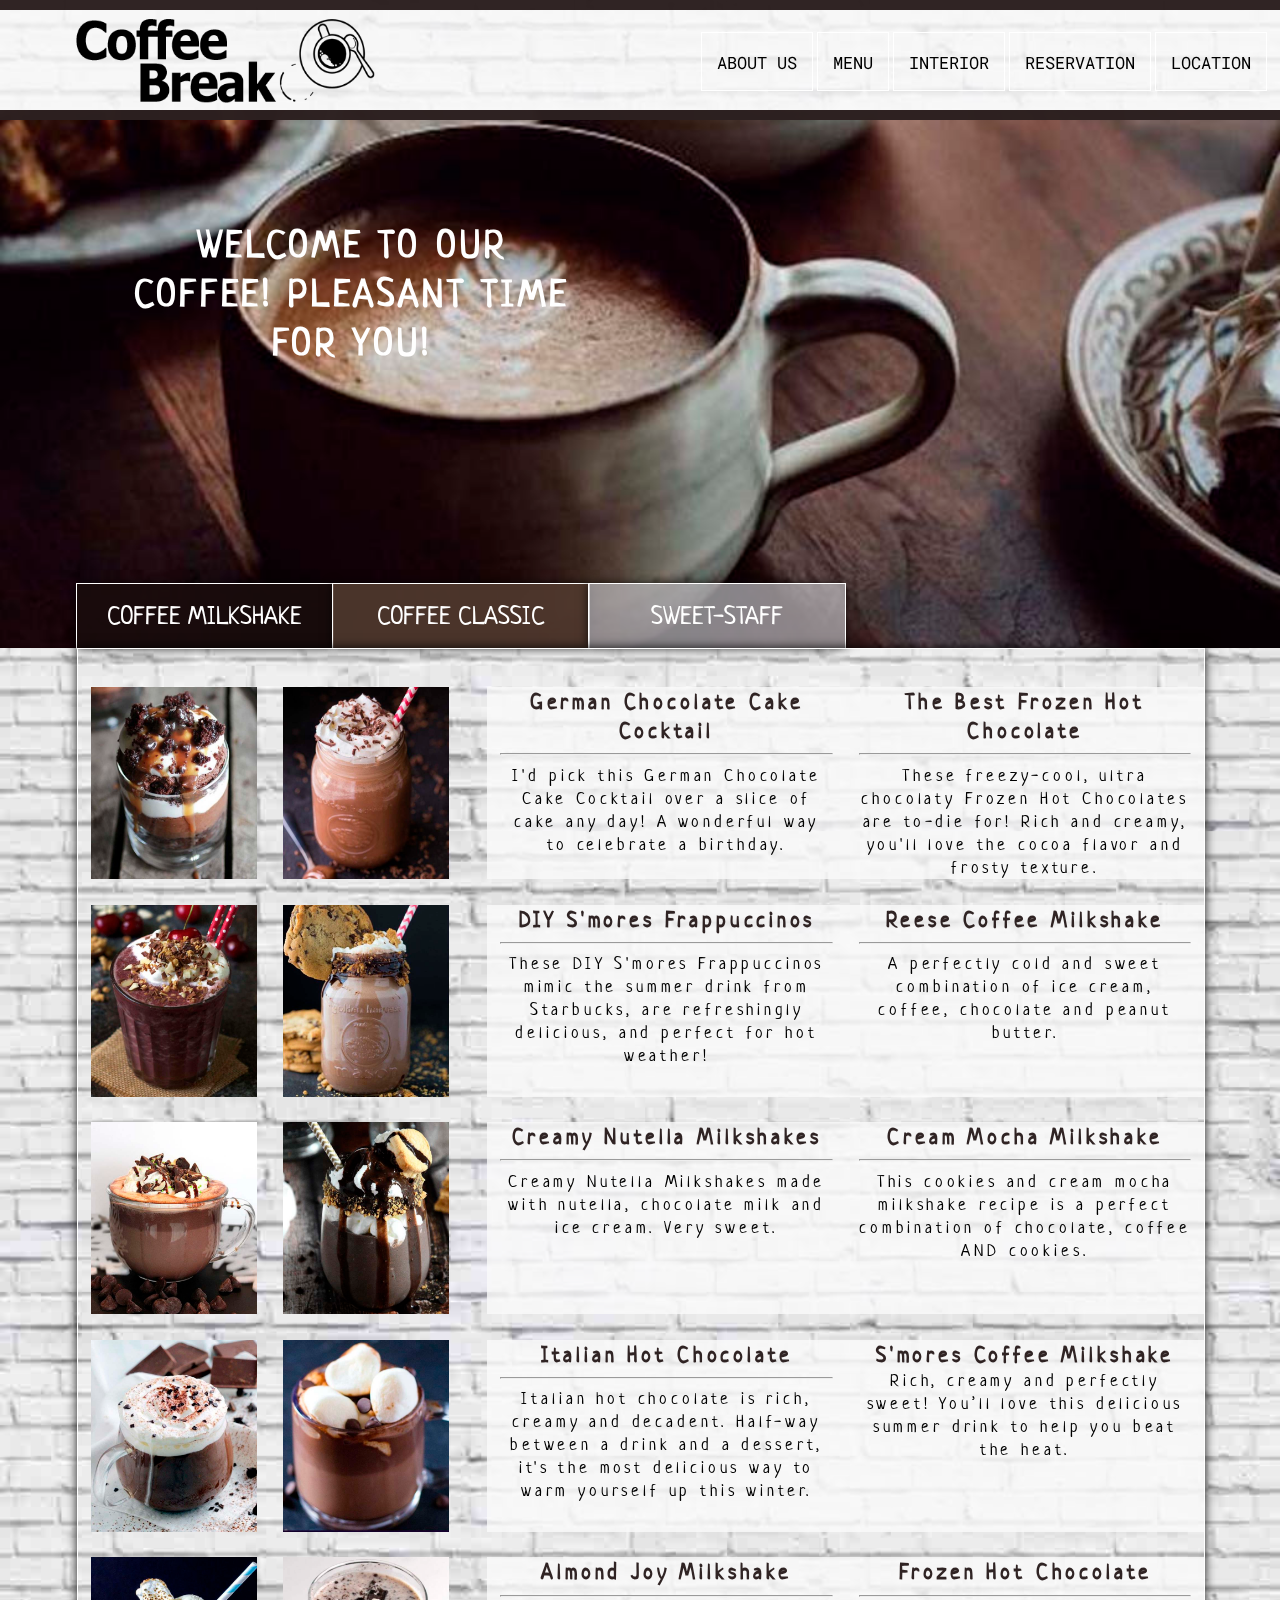
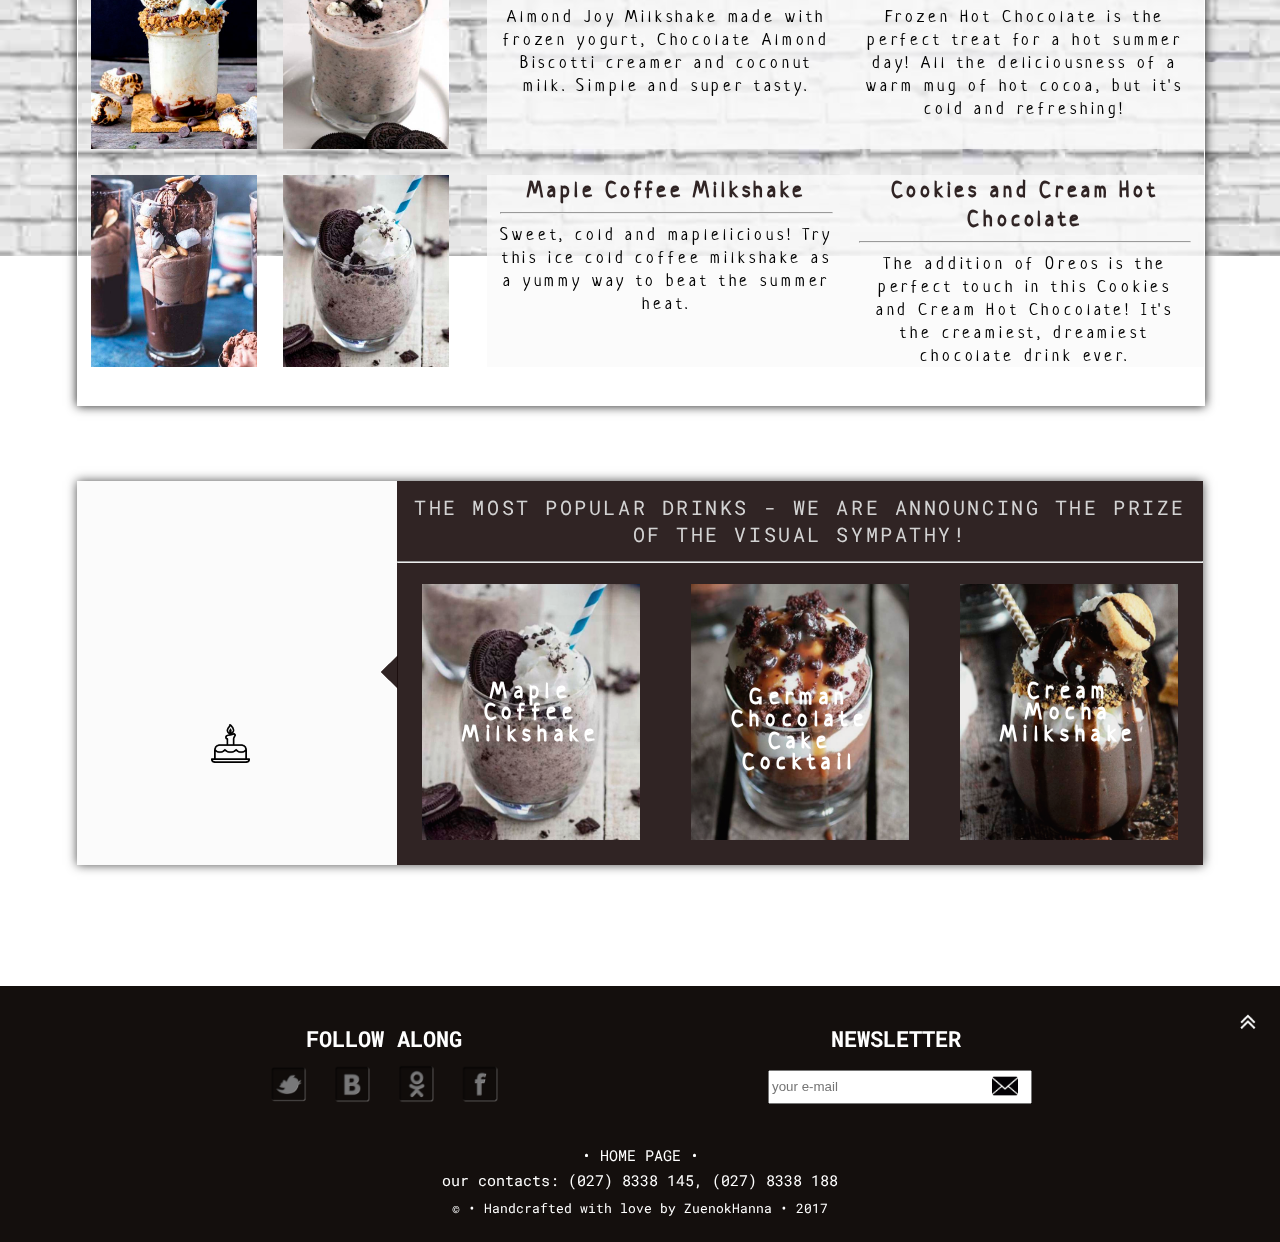
==== index2.html @ 50c393c1 "Coffee break" ====
<!DOCTYPE html>
<html lang="en">

<head>
  <title>Coffe break</title>
  <meta charset=utf-8>
  <meta name="viewport" content="width=device-width, height=device-height, target-densitydpi=device-dpi, initial-scale=1">
  <link rel="stylesheet" href="CSS/index2.css">
  <link href="https://fonts.googleapis.com/css?family=Neucha|Roboto+Mono" rel="stylesheet">
  <link rel="stylesheet" href="js/fm.revealator.jquery.css">
  <script src="js/jquery-1.11.3.min.js"></script>
  <script src="js/fm.revealator.jquery.js"></script>


</head>

<body id="important">
  <header id="header">
    <a href="index.html#important"><img src="image/logo1.png" alt="logo.image"></img></a>
    <div class="button">
      <ul>
        <li><a href="index3.html">ABOUT US</a></li>
        <li><a href="index2.html">MENU</a></li>
        <li><a href="index3.html#interior">INTERIOR</a></li>
        <li><a href="index4.html">RESERVATION</a></li>
        <li><a href="index5.html">LOCATION</a></li>
      </ul>
    </div>
    <div>
      <input type="checkbox" id="hmt" class="hidden-menu-ticker">
      <label class="btn-menu" for="hmt">
  <span class="first"></span>
  <span class="second"></span>
  <span class="third"></span>
</label>
      <ul class="hidden-menu">
        <li><a href="index3.html">ABOUT US</a></li>
        <li><a href="index2.html">MENU</a></li>
        <li><a href="index3.html#interior">INTERIOR</a></li>
        <li><a href="index4.html">RESERVATION</a></li>
        <li><a href="index5.html">LOCATION</a></li>
      </ul>
    </div>
  </header>
  <section>
    <span class="revealator-slidedown revealator-once revealator-delay1 ">WELCOME TO OUR COFFEE! PLEASANT TIME FOR YOU!</span>
    <img src="image/slide6.jpg" alt="coffe.image"></img>
  </section>
  <main>
    <div class="fon"></div>
    <ul>
      <li><a href="#one">COFFEE MILKSHAKE</a></li>
      <li><a href="#two">COFFEE CLASSIC</a></li>
      <li><a href="#three">SWEET-STAFF</a></li>
    </ul>
    <div class="menu2" id="two">
      <div>
        <img src="image/classic5.jpg" alt="coffe.image"></img>
        <div>
          <span>Americano</span>
          <hr>
          <p>The Americano celebrates the rich flavor of espresso. It's a simple drink, yet must still be made with care. Our baristas immediately pour two espresso shots, the second they are pulled, into your cup and then quickly pour hot water over the
            top to produce a light layer of crema.</p>
        </div>
      </div>
      <div>
        <img src="image/classic7.jpg" alt="coffe.image"></img>
        <div>
          <span>Espresso</span>
          <hr>
          <div>
            <p>Espresso (ess-PRESS-oh) is a full-flavored, concentrated form of coffee that is served in “shots.” It is made by forcing pressurized, hot water through very finely ground coffee beans. This process is called “pulling a shot.”</p>
          </div>
        </div>
      </div>
      <div>

        <img src="image/classic6.jpg" alt="coffe.image"></img>
        <div>
          <span>Espresso Macchiato</span>
          <hr>
          <p>This classic European-style beverage is made with a perfectly pulled shot of our signature espresso marked ever-so-lovingly by a dollop of steamed milk. Anything more than a hint of milk and we would risk obscuring the rich, caramel flavor that
            gives the espresso its wonderful intensity.</p>
        </div>
      </div>
      <div>
        <img src="image/classic4.jpg" alt="coffe.image"></img>
        <div>
          <span>Flat White</span>
          <hr>
          <p>A product of simplicity, crafted into artistry, our baristas know that balance is key to the perfect Flat White. An extra ristretto shot ensures that it’s bolder than a latte, yet steamed milk keeps it smoother than a cappuccino.</p>
        </div>
      </div>
      <div>
        <img src="image/classic1.jpg" alt="coffe.image"></img>
        <div>
          <span>Latte Macchiato</span>
          <hr>
          <p>Our Latte Macchiato begins with steaming creamy whole milk to create a delicate, meringue-like foam. Then our barista marks the top with shots of rich, roasty espresso to ensure a robust first sip. The result is a smooth and satisfying drink
            with an intensely bold finish.</p>
        </div>
      </div>
      <div>
        <img src="image/classic3.jpg" alt="coffe.image"></img>
        <div>
          <span>Doppio</span>
          <hr>
          <p>The foundation of all our lattes, mochas, macchiatos and more, and the heart of our beverages, is our perfectly pulled espresso. A Doppio is simply two bold shots combined.</p>
        </div>
      </div>
    </div>
    <div class="menu3" id="three">
      <ul>
        <li><img src="image/cake2.jpg" alt="cake.image"></img>
          <img src="image/cake22.jpg" alt="cake.image"></img>
          <span>Fudgy S'mores Brownies</span></li>
        <li><img src="image/cake3.jpg" alt="cake.image"></img>
          <img src="image/cake33.jpg" alt="cake.image"></img>
          <span>Frosty Chocolate Cheesecake</span></li>
        <li><img src="image/cake4.jpg" alt="cake.image"></img>
          <img src="image/cake44.jpg" alt="cake.image"></img>
          <span>Raspberry Chocolate Cupcakes</span></li>
        <li><img src="image/cake5.jpg" alt="cake.image"></img>
          <img src="image/cake55.jpg" alt="cake.image"></img>
          <span>Mint Chocolate Cupcakes</span></li>
        <li><img src="image/cake6.jpg" alt="cake.image"></img>
          <img src="image/cake66.jpg" alt="cake.image"></img>
          <span>Triple Chocolate Cupcakes</span></li>
        <li><img src="image/cake7.jpg" alt="cake.image"></img>
          <img src="image/cake77.jpg" alt="cake.image"></img>
          <span>Chocolate Coconut Brownies</span></li>
        <li><img src="image/cake8.jpg" alt="cake.image"></img>
          <img src="image/cake88.jpg" alt="cake.image"></img>
          <span>Cheesecake Brownies</span></li>
        <li><img src="image/cake9.jpg" alt="cake.image"></img>
          <img src="image/cake99.jpg" alt="cake.image"></img>
          <span>Mini Oreo Cheesecakes</span></li>
        <li><img src="image/cake1.jpg" alt="cake.image"></img>
          <img src="image/cake11.jpg" alt="cake.image"></img>
          <span>Classic Red Velvet Cupcakes</span></li>
        <li><img src="image/cake10.jpg" alt="cake.image"></img>
          <img src="image/cake1010.jpg" alt="cake.image"></img>
          <span>Red Velvet Cupcakes</span></li>
        <li><img src="image/cake12.jpg" alt="cake.image"></img>
          <img src="image/cake1212.jpg" alt="cake.image"></img>
          <span>Dark chocolate cupcake</span></li>
        <li><img src="image/cake13.jpg" alt="cake.image"></img>
          <img src="image/cake1313.jpg" alt="cake.image"></img>
          <span>Delicious Chocolate Cupcakes</span></li>

        <li></li>
      </ul>
    </div>

    <div class="menu default" id="one">
      <ul>
        <li><img src="image/coffe1.jpg" alt="coffe.image"></img>
          <div>
            <span>German Chocolate Cake Cocktail</span>
            <hr>
            <p>I'd pick this German Chocolate Cake Cocktail over a slice of cake any day! A wonderful way to celebrate a birthday.</p>
          </div>
        </li>
        <li><img src="image/coffe2.jpg" alt="coffe.image"></img>
          <div>
            <span>The Best Frozen Hot Chocolate</span>
            <hr>
            <p>These freezy-cool, ultra chocolaty Frozen Hot Chocolates are to-die for! Rich and creamy, you'll love the cocoa flavor and frosty texture.</p>
          </div>
        </li>
        <li><img src="image/coffe3.jpg" alt="coffe.image"></img>
          <div>
            <span>DIY S'mores Frappuccinos</span>
            <hr>
            <p>These DIY S'mores Frappuccinos mimic the summer drink from Starbucks, are refreshingly delicious, and perfect for hot weather!</p>
          </div>
        </li>
        <li><img src="image/coffe4.jpg" alt="coffe.image"></img>
          <div>
            <span>Reese Coffee Milkshake</span>
            <hr>
            <p>A perfectly cold and sweet combination of ice cream, coffee, chocolate and peanut butter.</p>
          </div>
        </li>
        <li><img src="image/coffe5.jpg" alt="coffe.image"></img>
          <div>
            <span>Creamy Nutella Milkshakes</span>
            <hr>
            <p>Creamy Nutella Milkshakes made with nutella, chocolate milk and ice cream. Very sweet.</p>
          </div>
        </li>
        <li><img src="image/coffe6.jpg" alt="coffe.image"></img>
          <div>
            <span>Cream Mocha Milkshake</span>
            <hr>
            <p>This cookies and cream mocha milkshake recipe is a perfect combination of chocolate, coffee AND cookies. </p>
          </div>
        </li>
        <li><img src="image/coffe7.jpg" alt="coffe.image"></img>
          <div>
            <span>Italian Hot Chocolate</span>
            <hr>
            <p>Italian hot chocolate is rich, creamy and decadent. Half-way between a drink and a dessert, it's the most delicious way to warm yourself up this winter.</p>
          </div>
        </li>
        <li><img src="image/coffe8.jpg" alt="coffe.image"></img>
          <div>
            <span>S'mores Coffee Milkshake </span>
            <hr>
            <p>Rich, creamy and perfectly sweet! You’ll love this delicious summer drink to help you beat the heat.</p>
          </div>
        </li>
        <li><img src="image/coffe9.jpg" alt="coffe.image"></img>
          <div>
            <span>Almond Joy Milkshake</span>
            <hr>
            <p>Almond Joy Milkshake made with frozen yogurt, Chocolate Almond Biscotti creamer and coconut milk. Simple and super tasty.</p>
          </div>
        </li>
        <li><img src="image/coffe10.jpg" alt="coffe.image"></img>
          <div>
            <span>Frozen Hot Chocolate</span>
            <hr>
            <p>Frozen Hot Chocolate is the perfect treat for a hot summer day! All the deliciousness of a warm mug of hot cocoa, but it's cold and refreshing!</p>
          </div>
        </li>
        <li><img src="image/coffe11.jpg" alt="coffe.image"></img>
          <div>
            <span>Maple Coffee Milkshake</span>
            <hr>
            <p>Sweet, cold and maplelicious! Try this ice cold coffee milkshake as a yummy way to beat the summer heat. </p>
          </div>
        </li>
        <li><img src="image/coffe12.jpg" alt="coffe.image"></img>
          <div>
            <span>Cookies and Cream Hot Chocolate</span>
            <hr>
            <p>The addition of Oreos is the perfect touch in this Cookies and Cream Hot Chocolate! It's the creamiest, dreamiest chocolate drink ever.</p>
          </div>
        </li>
      </ul>
      <div class="content">
        <div>
          <div>
            <span>German Chocolate Cake Cocktail</span>
            <hr>
            <p>I'd pick this German Chocolate Cake Cocktail over a slice of cake any day! A wonderful way to celebrate a birthday.</p>
          </div>
          <div>
            <span>The Best Frozen Hot Chocolate</span>
            <hr>
            <p>These freezy-cool, ultra chocolaty Frozen Hot Chocolates are to-die for! Rich and creamy, you'll love the cocoa flavor and frosty texture.</p>
          </div>
        </div>
        <div>
          <div>
            <span>DIY S'mores Frappuccinos</span>
            <hr>
            <p>These DIY S'mores Frappuccinos mimic the summer drink from Starbucks, are refreshingly delicious, and perfect for hot weather!</p>
          </div>
          <div>
            <span>Reese Coffee Milkshake</span>
            <hr>
            <p>A perfectly cold and sweet combination of ice cream, coffee, chocolate and peanut butter.</p>
          </div>
        </div>
        <div>
          <div>
            <span>Creamy Nutella Milkshakes</span>
            <hr>
            <p>Creamy Nutella Milkshakes made with nutella, chocolate milk and ice cream. Very sweet.</p>
          </div>
          <div>
            <span>Cream Mocha Milkshake</span>
            <hr>
            <p>This cookies and cream mocha milkshake recipe is a perfect combination of chocolate, coffee AND cookies. </p>
          </div>
        </div>
        <div>
          <div>
            <span>Italian Hot Chocolate</span>
            <hr>
            <p>Italian hot chocolate is rich, creamy and decadent. Half-way between a drink and a dessert, it's the most delicious way to warm yourself up this winter.</p>
          </div>
          <div>
            <span>S'mores Coffee Milkshake </span>
            <p>Rich, creamy and perfectly sweet! You’ll love this delicious summer drink to help you beat the heat.</p>
          </div>
        </div>
        <div>
          <div>
            <span>Almond Joy Milkshake</span>
            <hr>
            <p>Almond Joy Milkshake made with frozen yogurt, Chocolate Almond Biscotti creamer and coconut milk. Simple and super tasty.</p>
          </div>
          <div>
            <span>Frozen Hot Chocolate</span>
            <hr>
            <p>Frozen Hot Chocolate is the perfect treat for a hot summer day! All the deliciousness of a warm mug of hot cocoa, but it's cold and refreshing!</p>
          </div>
        </div>
        <div>
          <div>
            <span>Maple Coffee Milkshake</span>
            <hr>
            <p>Sweet, cold and maplelicious! Try this ice cold coffee milkshake as a yummy way to beat the summer heat. </p>
          </div>
          <div>
            <span>Cookies and Cream Hot Chocolate</span>
            <hr>
            <p>The addition of Oreos is the perfect touch in this Cookies and Cream Hot Chocolate! It's the creamiest, dreamiest chocolate drink ever.</p>
          </div>
        </div>
      </div>
    </div>
    <div class="menu4">
      <div>
        <p>
          THE MOST POPULAR DRINKS - WE ARE ANNOUNCING THE PRIZE OF THE VISUAL SYMPATHY!</p>
        <hr>
        <figure class="one">
          <img src="image/coffe12.jpg" alt="coffee" />
          <figcaption>
            <h2>Maple Coffee Milkshake</h2>
            <p>Sweet, cold and maplelicious!</p>
          </figcaption>
        </figure>
        <figure class="two">
          <img src="image/coffe1.jpg" alt="coffee" />
          <figcaption>
            <h2>German Chocolate Cake Cocktail</h2>
            <p>A wonderful way to celebrate a birthday.</p>
          </figcaption>
        </figure>
        <figure class="three">
          <img src="image/coffe6.jpg" alt="coffee" />
          <figcaption>
            <h2>Cream Mocha Milkshake</h2>
            <p>Rich, creamy and perfectly sweet!</p>
          </figcaption>
        </figure>
        <div></div>
      </div>
      <span class="revealator-slideright revealator-delay2 revealator-duration3 revealator-once">
We present one cocktail on your birthday!</span>
      <img src="image/icon6.png" alt="icon-image"></img>
    </div>
  </main>
  <footer>
    <a href=#header><img src="image/str1.png" alt="navigator-image"></img></a>
    <div>
      <div>
        <span>FOLLOW ALONG</span>
        <ul>
          <li><img src="image/icon2.png" alt="social icon"></img>
          </li>
          <li><img src="image/icon3.png" alt="social icon"></img>
          </li>
          <li><img src="image/icon4.png" alt="social icon"></img>
          </li>
          <li><img src="image/icon5.png" alt="social icon"></img>
          </li>
        </ul>
      </div>
      <div>
        <span>NEWSLETTER</span>
        <br>
        <form action="send.php" method="post">
          <input type="text" name="email" placeholder="your e-mail">
        </form>
        <img src="image/icon1.png"></img>
      </div>
    </div>
    <p><a href="index.html#important">&bull; HOME PAGE &bull;</a></p>
    <p>our contacts: (027) 8338 145, (027) 8338 188</p>
    <p> &copy; &bull; Handcrafted with love by ZuenokHanna &bull; 2017</p>
  </footer>

</body>

</html>
---- CSS/index2.css ----
body {
    padding: 0;
    margin: 0;
    position: absolute;
    width: 100%;
    text-align: center;
}

header {
    position: absolute;
    z-index: 5;
    top: 0;
    width: 100%;
    height: 100px;
    background-color: rgba(250, 250, 250, .8);
    border-top: 10px solid rgba(26, 12, 12, .9);
    border-bottom: 10px solid rgba(26, 12, 12, .9);
}

header>a>img {
    width: 300px;
    height: 100px;
    position: absolute;
    top: -4px;
    left: calc((100% - 300px) / 2);
    cursor: pointer;
}

header div ul {
    list-style-type: none;
    position: absolute;
    top: 22px;
    right: 1vw;
    margin: 0;
}

header div ul li {
    height: 14px;
    padding: 18px 15px 25px 15px;
    border: 1px solid white;
    font-size: 17px;
    font-family: 'Roboto Mono', monospace;
    display: inline-block;
    text-align: center;
    -webkit-transition: all .2s;
    -o-transition: all .2s;
    transition: all .2s;
}

header li:hover {
    -webkit-box-shadow: 0 0 10px rgba(0, 0, 0, 0.7);
    box-shadow: 0 0 10px rgba(0, 0, 0, 0.7);
    background-color: white;
}

a {
    color: black;
    text-decoration: none;
}

header>div:nth-of-type(2) {
    display: none;
}

.hidden-menu {
    display: block;
    position: fixed;
    list-style: none;
    padding: 1vw;
    margin: 0;
    -webkit-box-sizing: border-box;
    box-sizing: border-box;
    width: 200px;
    background-color: #eee;
    height: 100%;
    top: 110px;
    right: -100%;
    -webkit-transition: left .2s;
    -o-transition: left .2s;
    transition: left .2s;
    z-index: 10;
    -webkit-transform: translateZ(0);
    -webkit-backface-visibility: hidden;
}

.hidden-menu-ticker {
    display: none;
}

.btn-menu {
    color: white;
    background-color: rgba(26, 12, 12, .9);
    padding: 5px;
    position: fixed;
    top: 41.25px;
    right: 10px;
    cursor: pointer;
    z-index: 11;
    width: 25px;
    -webkit-transform: translateZ(0);
    -webkit-backface-visibility: hidden;
}

.btn-menu span {
    display: block;
    height: 5px;
    background-color: #fff;
    margin: 5px 0 0;
    -webkit-transition: all .1s linear .23s;
    -o-transition: all .1s linear .23s;
    transition: all .1s linear .23s;
    position: relative;
}

.btn-menu span.first {
    margin-top: 0;
}

.hidden-menu-ticker:checked~.hidden-menu {
    right: 0;
    top: 120px;
}

.hidden-menu-ticker:checked~.btn-menu span.first {
    -webkit-transform: rotate(45deg);
    top: 10px;
}

.hidden-menu-ticker:checked~.btn-menu span.second {
    opacity: 0;
}

.hidden-menu-ticker:checked~.btn-menu span.third {
    -webkit-transform: rotate(-45deg);
    top: -10px;
}

header>div:nth-of-type(2) ul li {
    border-color: transparent;
    margin: 5px;
}

header>div:nth-of-type(2) ul li:hover {
    border-bottom: 2px solid white;
    -webkit-box-shadow: 0 0 0 0;
    box-shadow: 0 0 0 0;
    background-color: transparent;
}

section {
    width: 100%;
    height: 42vw;
    position: absolute;
    top: 110px;
    left: 0;
    overflow: hidden;
    font-size: 10vw;
}

section img {
    width: 100%;
    height: auto;
}

section span {
    display: block;
    width: 35vw;
    position: absolute;
    z-index: 2;
    top: 110px;
    left: 10vw;
    font-size: 3vw;
    color: white;
    font-family: 'Neucha', monospace;
    letter-spacing: .1em;
}

main {
    width: 100%;
    height: 175vw;
    margin: 0;
    padding: 0;
    position: absolute;
    top: calc(110px + 26vw);
    left: 0;
}

main>ul {
    list-style-type: none;
    position: absolute;
    width: 60vw;
    height: 5vw;
    top: 11vw;
    left: 6vw;
    margin: 0;
    padding: 0;

}

main>ul>li {
    float: left;
    width: 20vw;
    height: 5vw;
    margin: 0;
    outline: 0.07vw solid white;
    -webkit-box-shadow: 0 0 10px rgba(0, 0, 0, 0.9);
    box-shadow: 0 0 10px rgba(0, 0, 0, 0.9);
    font-size: 2vw;
    font-family: 'Neucha', monospace;
    line-height: 5vw;
    text-align: center;
    color: white;
    font-weight: normal;
}

main>ul>li:nth-of-type(1) {
    background-color: rgba(26, 12, 12, .9);
}

main>ul>li:nth-of-type(3) {
    background-color: rgba(189, 188, 193, .7);
}

main>ul>li:nth-of-type(2) {
    background-color: rgba(81, 58, 47, .9);
}

main>ul>li>a {
    color: white;
}

.fon {
    width: 100%;
    height: 145vw;
    position: fixed;
    top: 0;
    z-index: -1;
    background-image: url(../image/wood6.jpg);
    background-size: contain;
    background-repeat: repeat;
}

.menu,
.menu2,
.menu3 {
    width: calc(100% - 12vw);
    height: 106vw;
    position: absolute;
    margin: 6vw;
    top: 10vw;
    left: 0;
    text-align: center;
    border: 0.07vw solid white;
    -webkit-box-shadow: 0 0 10px rgba(0, 0, 0, 0.9);
    box-shadow: 0 0 10px rgba(0, 0, 0, 0.9);
}

.menu>ul {
    list-style-type: none;
    padding: 0;
    margin: 2vw 0 0 0;
    width: 30vw;
    height: 100%;
    position: absolute;
    top: 0;
    left: 0;
    text-align: center;
}

.menu ul li {
    position: relative;
    float: left;
    margin: 1vw;
    width: 13vw;
    height: 15vw;
}

.menu ul li img {
    width: 13vw;
    height: 15vw;
    -webkit-transition: all 3s linear;
    -o-transition: all 3s linear;
    transition: all 3s linear;
    margin: 0;
    padding: 0;
}

.menu ul li div {
    display: none;
}

.content {
    position: absolute;
    right: 0;
    top: 0;
}

.content>div {
    width: 56vw;
    height: 15vw;
    background-color: rgba(250, 250, 250, .8);
    float: right;
    margin: 1vw 0;
}

.content>div:nth-of-type(1) {
    margin-top: 3vw;
}

.content div div {

    float: left;
    width: 26vw;
    height: 15vw;
    padding: 0;
    margin: 0 1vw;
    border-bottom-right-radius: 40%;
    border-bottom-left-radius: 40%;
    font-size: 1.3vw;
    letter-spacing: 0.3vw;
    font-family: 'Neucha', monospace;
}

p {
    margin: 0;
}

span {
    font-size: 1.7vw;
    color: rgba(26, 12, 12, .9);
    font-weight: bold;
}

.menu4 {
    width: calc(100% - 12vw);
    height: 30vw;
    position: absolute;
    z-index: 3;
    right: 6vw;
    top: 128vw;
    -webkit-box-shadow: 0 0 10px rgba(0, 0, 0, 0.7);
    box-shadow: 0 0 10px rgba(0, 0, 0, 0.7);
    background-color: rgba(250, 250, 250, .8);
}

.menu4>div {
    width: 63vw;
    height: 30vw;
    position: absolute;
    top: 0;
    right: 0;
    z-index: 2;
    background-color: rgba(26, 12, 12, .9);
    text-align: center;
}

.menu4>div>p {
    margin-top: 1vw;
    margin-bottom: 1vw;
    font-size: 1.6vw;
    letter-spacing: 0.2vw;
    font-family: 'Roboto Mono', monospace;
    color: lightgray;

}

.menu4:before {
    display: block;
    content: "";
    position: absolute;
    top: 14vw;
    right: 62vw;
    border: 1vw solid transparent;
    border-bottom-color: rgba(26, 12, 12, .9);
    border-left-color: rgba(26, 12, 12, .9);
    -webkit-transform: rotate(45deg);
    -ms-transform: rotate(45deg);
    transform: rotate(45deg);
    width: 0;
    height: 0;
}

.menu4>div~hr {
    display: block;
    width: 60vw;
    height: 0.02vw;
}

.menu4>span {
    display: block;
    position: absolute;
    top: 2vw;
    left: 2vw;
    width: 21vw;
    height: 19.7vw;
    padding: 3vw 1vw;
    border: 0.1vw solid gray;
    border-right: transparent;
    font-size: 2.5vw;
    letter-spacing: 0.5vw;
    font-family: 'Neucha', monospace;
    color: black;
}

.menu4>img {
    position: absolute;
    width: 3vw;
    height: auto;
    left: 10.5vw;
    top: 19vw;
}

figure {
    position: absolute;
    top: 8vw;
    width: 17vw;
    height: 20vw;
    margin: 0;
    background: -webkit-linear-gradient(45deg, #1a1427 0%, #655341 40%, #646363 100%);
    background: -o-linear-gradient(45deg, #1a1427 0%, #655341 40%, #646363 100%);
    background: linear-gradient(45deg, #1a1427 0%, #655341 40%, #646363 100%);
    letter-spacing: 0.5vw;
    font-family: 'Neucha', monospace;
    text-align: center;
    line-height: 1.7vw;
}

figcaption>p {
    font-size: 1vw;
}

figcaption>h2 {
    font-size: 1.8vw;
}

figure img {
    position: absolute;
    left: 0;
    width: 17vw;
    height: 20vw;
    opacity: 0.9;
    -webkit-transition: opacity 0.5s;
    -o-transition: opacity 0.5s;
    transition: opacity 0.5s;
}

figure figcaption {
    padding: 0 3vw;
    background-color: rgba(58, 52, 42, 0.7);
    -webkit-transition: background-color 0.5s;
    -o-transition: background-color 0.5s;
    transition: background-color 0.5s;
}

figure figcaption::before {
    position: absolute;
    top: 1vw;
    right: 1vw;
    bottom: 1vw;
    left: 1vw;
    border: 0.05vw solid #fff;
    content: '';
}

figure h2 {
    margin: 22% 0 0.3vw 0;
    color: white;
    -webkit-transition: -webkit-transform 0.5s;
    transition: -webkit-transform 0.5s;
    -o-transition: transform 0.5s;
    transition: transform 0.5s;
    transition: transform 0.5s, -webkit-transform 0.5s;
    -webkit-transform: translate3d(0, 100%, 0);
    transform: translate3d(0, 100%, 0);

}

figure:nth-of-type(2) h2 {
    margin: 11% 0 0.3vw 0;
}

figure figcaption::before,
figure p {
    opacity: 0;
    -webkit-transition: opacity 0.5s, -webkit-transform 0.5s;
    transition: opacity 0.5s, -webkit-transform 0.5s;
    -o-transition: opacity 0.5s, transform 0.5s;
    transition: opacity 0.5s, transform 0.5s;
    transition: opacity 0.5s, transform 0.5s, -webkit-transform 0.5s;
    -webkit-transform: scale(0);
    -ms-transform: scale(0);
    transform: scale(0);
}

figure:hover h2 {

    -webkit-transform: translate3d(0, 0, 0);
    transform: translate3d(0, 0, 0);
}

figure:hover figcaption::before,
figure:hover p {
    opacity: 1;
    -webkit-transform: scale(1);
    -ms-transform: scale(1);
    transform: scale(1);
    color: white;
}

figure:hover figcaption {
    background-color: rgba(100, 99, 99, 0);
}

figure:hover img {
    opacity: 0.4;
}

.one {
    left: 2vw;
}

.two {
    left: 23vw;
}

.three {
    right: 2vw;
}

.menu2>div {
    width: 100%;
    height: 17vw;
    float: left;

}

.menu2>div>img {
    display: block;
    width: 13vw;
    height: 15vw;
    float: left;
    margin: 1vw 8vw 1vw 8vw;
}

.menu2>div:nth-of-type(even)>img {
    float: right;
}

.menu2>div>div {
    width: 55vw;
    height: 13vw;
    float: left;
    padding: 1vw;
    margin: 1vw -5vw -1vw -5vw;
    font-size: 1.5vw;
    letter-spacing: 0.3vw;
    font-family: 'Neucha', monospace;
    background-color: rgba(250, 250, 250, .8);
}

.menu2>div:nth-of-type(even)>div {
    float: right;
}

.menu2 span {
    font-size: 2vw;
}

main>div:not(:first-child):not(:last-child):not(:target)~.default {
    display: block;
}

main>div:not(:first-child):not(:last-child):not(:target),
main>div:not(:first-child):not(:last-child):target~.default {
    display: none;
}

main li:active {
    outline: 0;
    color: white;
    font-weight: normal;
    background-color: rgba(26, 12, 12, .9);
}

.content>div>div:hover {
    -webkit-animation: gradient 8s linear;
    animation: gradient 8s linear;
}


@-webkit-keyframes gradient {
    5% {
        background: -webkit-gradient( linear, left bottom, left top, color-stop(5%, rgba(135, 116, 110, 0.7)), color-stop(5%, white), to(white));
        background: -webkit-linear-gradient( bottom, rgba(135, 116, 110, 0.7) 5%, white 5%, white 100%);
        background: -o-linear-gradient( bottom, rgba(135, 116, 110, 0.7) 5%, white 5%, white 100%);
        background: linear-gradient( to top, rgba(135, 116, 110, 0.7) 5%, white 5%, white 100%);
    }
    10% {
        background: -webkit-gradient( linear, left bottom, left top, color-stop(10%, rgba(135, 116, 110, 0.7)), color-stop(10%, white), to(white));
        background: -webkit-linear-gradient( bottom, rgba(135, 116, 110, 0.7) 10%, white 10%, white 100%);
        background: -o-linear-gradient( bottom, rgba(135, 116, 110, 0.7) 10%, white 10%, white 100%);
        background: linear-gradient( to top, rgba(135, 116, 110, 0.7) 10%, white 10%, white 100%);
    }
    15% {
        background: -webkit-gradient( linear, left bottom, left top, color-stop(15%, rgba(135, 116, 110, 0.7)), color-stop(15%, white), to(white));
        background: -webkit-linear-gradient( bottom, rgba(135, 116, 110, 0.7) 15%, white 15%, white 100%);
        background: -o-linear-gradient( bottom, rgba(135, 116, 110, 0.7) 15%, white 15%, white 100%);
        background: linear-gradient( to top, rgba(135, 116, 110, 0.7) 15%, white 15%, white 100%);
    }
    20% {
        background: -webkit-gradient( linear, left bottom, left top, color-stop(20%, rgba(135, 116, 110, 0.7)), color-stop(20%, white), to(white));
        background: -webkit-linear-gradient( bottom, rgba(135, 116, 110, 0.7) 20%, white 20%, white 100%);
        background: -o-linear-gradient( bottom, rgba(135, 116, 110, 0.7) 20%, white 20%, white 100%);
        background: linear-gradient( to top, rgba(135, 116, 110, 0.7) 20%, white 20%, white 100%);
    }
    25% {
        background: -webkit-gradient( linear, left bottom, left top, color-stop(25%, rgba(135, 116, 110, 0.7)), color-stop(25%, white), to(white));
        background: -webkit-linear-gradient( bottom, rgba(135, 116, 110, 0.7) 25%, white 25%, white 100%);
        background: -o-linear-gradient( bottom, rgba(135, 116, 110, 0.7) 25%, white 25%, white 100%);
        background: linear-gradient( to top, rgba(135, 116, 110, 0.7) 25%, white 25%, white 100%);
    }
    30% {
        background: -webkit-gradient( linear, left bottom, left top, color-stop(30%, rgba(135, 116, 110, 0.7)), color-stop(30%, white), to(white));
        background: -webkit-linear-gradient( bottom, rgba(135, 116, 110, 0.7) 30%, white 30%, white 100%);
        background: -o-linear-gradient( bottom, rgba(135, 116, 110, 0.7) 30%, white 30%, white 100%);
        background: linear-gradient( to top, rgba(135, 116, 110, 0.7) 30%, white 30%, white 100%);
    }
    35% {
        background: -webkit-gradient( linear, left bottom, left top, color-stop(35%, rgba(135, 116, 110, 0.7)), color-stop(35%, white), to(white));
        background: -webkit-linear-gradient( bottom, rgba(135, 116, 110, 0.7) 35%, white 35%, white 100%);
        background: -o-linear-gradient( bottom, rgba(135, 116, 110, 0.7) 35%, white 35%, white 100%);
        background: linear-gradient( to top, rgba(135, 116, 110, 0.7) 35%, white 35%, white 100%);
    }
    40% {
        background: -webkit-gradient( linear, left bottom, left top, color-stop(40%, rgba(135, 116, 110, 0.7)), color-stop(40%, white), to(white));
        background: -webkit-linear-gradient( bottom, rgba(135, 116, 110, 0.7) 40%, white 40%, white 100%);
        background: -o-linear-gradient( bottom, rgba(135, 116, 110, 0.7) 40%, white 40%, white 100%);
        background: linear-gradient( to top, rgba(135, 116, 110, 0.7) 40%, white 40%, white 100%);
    }
    45% {
        background: -webkit-gradient( linear, left bottom, left top, color-stop(45%, rgba(135, 116, 110, 0.7)), color-stop(45%, white), to(white));
        background: -webkit-linear-gradient( bottom, rgba(135, 116, 110, 0.7) 45%, white 45%, white 100%);
        background: -o-linear-gradient( bottom, rgba(135, 116, 110, 0.7) 45%, white 45%, white 100%);
        background: linear-gradient( to top, rgba(135, 116, 110, 0.7) 45%, white 45%, white 100%);
    }
    50% {
        background: -webkit-gradient( linear, left bottom, left top, color-stop(50%, rgba(135, 116, 110, 0.7)), color-stop(50%, white), to(white));
        background: -webkit-linear-gradient( bottom, rgba(135, 116, 110, 0.7) 50%, white 50%, white 100%);
        background: -o-linear-gradient( bottom, rgba(135, 116, 110, 0.7) 50%, white 50%, white 100%);
        background: linear-gradient( to top, rgba(135, 116, 110, 0.7) 50%, white 50%, white 100%);
    }
    55% {
        background: -webkit-gradient( linear, left bottom, left top, color-stop(55%, rgba(135, 116, 110, 0.7)), color-stop(55%, white), to(white));
        background: -webkit-linear-gradient( bottom, rgba(135, 116, 110, 0.7) 55%, white 55%, white 100%);
        background: -o-linear-gradient( bottom, rgba(135, 116, 110, 0.7) 55%, white 55%, white 100%);
        background: linear-gradient( to top, rgba(135, 116, 110, 0.7) 55%, white 55%, white 100%);
    }
    60% {
        background: -webkit-gradient( linear, left bottom, left top, color-stop(60%, rgba(135, 116, 110, 0.7)), color-stop(60%, white), to(white));
        background: -webkit-linear-gradient( bottom, rgba(135, 116, 110, 0.7) 60%, white 60%, white 100%);
        background: -o-linear-gradient( bottom, rgba(135, 116, 110, 0.7) 60%, white 60%, white 100%);
        background: linear-gradient( to top, rgba(135, 116, 110, 0.7) 60%, white 60%, white 100%);
    }
    65% {
        background: -webkit-gradient( linear, left bottom, left top, color-stop(65%, rgba(135, 116, 110, 0.7)), color-stop(65%, white), to(white));
        background: -webkit-linear-gradient( bottom, rgba(135, 116, 110, 0.7) 65%, white 65%, white 100%);
        background: -o-linear-gradient( bottom, rgba(135, 116, 110, 0.7) 65%, white 65%, white 100%);
        background: linear-gradient( to top, rgba(135, 116, 110, 0.7) 65%, white 65%, white 100%);
    }
    70% {
        background: -webkit-gradient( linear, left bottom, left top, color-stop(70%, rgba(135, 116, 110, 0.7)), color-stop(70%, white), to(white));
        background: -webkit-linear-gradient( bottom, rgba(135, 116, 110, 0.7) 70%, white 70%, white 100%);
        background: -o-linear-gradient( bottom, rgba(135, 116, 110, 0.7) 70%, white 70%, white 100%);
        background: linear-gradient( to top, rgba(135, 116, 110, 0.7) 70%, white 70%, white 100%);
    }
    75% {
        background: -webkit-gradient( linear, left bottom, left top, color-stop(75%, rgba(135, 116, 110, 0.7)), color-stop(75%, white), to(white));
        background: -webkit-linear-gradient( bottom, rgba(135, 116, 110, 0.7) 75%, white 75%, white 100%);
        background: -o-linear-gradient( bottom, rgba(135, 116, 110, 0.7) 75%, white 75%, white 100%);
        background: linear-gradient( to top, rgba(135, 116, 110, 0.7) 75%, white 75%, white 100%);
    }
    80% {
        background: -webkit-gradient( linear, left bottom, left top, color-stop(80%, rgba(135, 116, 110, 0.7)), color-stop(80%, white), to(white));
        background: -webkit-linear-gradient( bottom, rgba(135, 116, 110, 0.7) 80%, white 80%, white 100%);
        background: -o-linear-gradient( bottom, rgba(135, 116, 110, 0.7) 80%, white 80%, white 100%);
        background: linear-gradient( to top, rgba(135, 116, 110, 0.7) 80%, white 80%, white 100%);
    }
    85% {
        background: -webkit-gradient( linear, left bottom, left top, color-stop(85%, rgba(135, 116, 110, 0.7)), color-stop(85%, white), to(white));
        background: -webkit-linear-gradient( bottom, rgba(135, 116, 110, 0.7) 85%, white 85%, white 100%);
        background: -o-linear-gradient( bottom, rgba(135, 116, 110, 0.7) 85%, white 85%, white 100%);
        background: linear-gradient( to top, rgba(135, 116, 110, 0.7) 85%, white 85%, white 100%);
    }
    90% {
        background: -webkit-gradient( linear, left bottom, left top, color-stop(90%, rgba(135, 116, 110, 0.7)), color-stop(90%, white), to(white));
        background: -webkit-linear-gradient( bottom, rgba(135, 116, 110, 0.7) 90%, white 90%, white 100%);
        background: -o-linear-gradient( bottom, rgba(135, 116, 110, 0.7) 90%, white 90%, white 100%);
        background: linear-gradient( to top, rgba(135, 116, 110, 0.7) 90%, white 90%, white 100%);
    }
    95% {
        background: -webkit-gradient( linear, left bottom, left top, color-stop(100%, rgba(135, 116, 110, 0.7)), color-stop(100%, white), to(white));
        background: -webkit-linear-gradient( bottom, rgba(135, 116, 110, 0.7) 100%, white 100%, white 100%);
        background: -o-linear-gradient( bottom, rgba(135, 116, 110, 0.7) 100%, white 100%, white 100%);
        background: linear-gradient( to top, rgba(135, 116, 110, 0.7) 100%, white 100%, white 100%);
    }
    0%,
    100% {
        background: -webkit-gradient( linear, left bottom, left top, from(rgba(135, 116, 110, 0.7)));
        background: -webkit-linear-gradient( bottom, rgba(135, 116, 110, 0.7) 0%);
        background: -o-linear-gradient( bottom, rgba(135, 116, 110, 0.7) 0%);
        background: -webkit-gradient( linear, left bottom, left top, from(rgba(135, 116, 110, 0.7)), color-stop(0%, rgba(135, 116, 110, 0.7)), color-stop(0%, white), to(white));
        background: -webkit-linear-gradient( bottom, rgba(135, 116, 110, 0.7) 0%, rgba(135, 116, 110, 0.7) 0%, white 0%, white 100%);
        background: linear-gradient( to top, rgba(135, 116, 110, 0.7) 0%, rgba(135, 116, 110, 0.7) 0%, white 0%, white 100%);
    }
}


@keyframes gradient {
    5% {
        background: -webkit-gradient( linear, left bottom, left top, color-stop(5%, rgba(135, 116, 110, 0.7)), color-stop(5%, white), to(white));
        background: -webkit-linear-gradient( bottom, rgba(135, 116, 110, 0.7) 5%, white 5%, white 100%);
        background: -o-linear-gradient( bottom, rgba(135, 116, 110, 0.7) 5%, white 5%, white 100%);
        background: linear-gradient( to top, rgba(135, 116, 110, 0.7) 5%, white 5%, white 100%);
    }
    10% {
        background: -webkit-gradient( linear, left bottom, left top, color-stop(10%, rgba(135, 116, 110, 0.7)), color-stop(10%, white), to(white));
        background: -webkit-linear-gradient( bottom, rgba(135, 116, 110, 0.7) 10%, white 10%, white 100%);
        background: -o-linear-gradient( bottom, rgba(135, 116, 110, 0.7) 10%, white 10%, white 100%);
        background: linear-gradient( to top, rgba(135, 116, 110, 0.7) 10%, white 10%, white 100%);
    }
    15% {
        background: -webkit-gradient( linear, left bottom, left top, color-stop(15%, rgba(135, 116, 110, 0.7)), color-stop(15%, white), to(white));
        background: -webkit-linear-gradient( bottom, rgba(135, 116, 110, 0.7) 15%, white 15%, white 100%);
        background: -o-linear-gradient( bottom, rgba(135, 116, 110, 0.7) 15%, white 15%, white 100%);
        background: linear-gradient( to top, rgba(135, 116, 110, 0.7) 15%, white 15%, white 100%);
    }
    20% {
        background: -webkit-gradient( linear, left bottom, left top, color-stop(20%, rgba(135, 116, 110, 0.7)), color-stop(20%, white), to(white));
        background: -webkit-linear-gradient( bottom, rgba(135, 116, 110, 0.7) 20%, white 20%, white 100%);
        background: -o-linear-gradient( bottom, rgba(135, 116, 110, 0.7) 20%, white 20%, white 100%);
        background: linear-gradient( to top, rgba(135, 116, 110, 0.7) 20%, white 20%, white 100%);
    }
    25% {
        background: -webkit-gradient( linear, left bottom, left top, color-stop(25%, rgba(135, 116, 110, 0.7)), color-stop(25%, white), to(white));
        background: -webkit-linear-gradient( bottom, rgba(135, 116, 110, 0.7) 25%, white 25%, white 100%);
        background: -o-linear-gradient( bottom, rgba(135, 116, 110, 0.7) 25%, white 25%, white 100%);
        background: linear-gradient( to top, rgba(135, 116, 110, 0.7) 25%, white 25%, white 100%);
    }
    30% {
        background: -webkit-gradient( linear, left bottom, left top, color-stop(30%, rgba(135, 116, 110, 0.7)), color-stop(30%, white), to(white));
        background: -webkit-linear-gradient( bottom, rgba(135, 116, 110, 0.7) 30%, white 30%, white 100%);
        background: -o-linear-gradient( bottom, rgba(135, 116, 110, 0.7) 30%, white 30%, white 100%);
        background: linear-gradient( to top, rgba(135, 116, 110, 0.7) 30%, white 30%, white 100%);
    }
    35% {
        background: -webkit-gradient( linear, left bottom, left top, color-stop(35%, rgba(135, 116, 110, 0.7)), color-stop(35%, white), to(white));
        background: -webkit-linear-gradient( bottom, rgba(135, 116, 110, 0.7) 35%, white 35%, white 100%);
        background: -o-linear-gradient( bottom, rgba(135, 116, 110, 0.7) 35%, white 35%, white 100%);
        background: linear-gradient( to top, rgba(135, 116, 110, 0.7) 35%, white 35%, white 100%);
    }
    40% {
        background: -webkit-gradient( linear, left bottom, left top, color-stop(40%, rgba(135, 116, 110, 0.7)), color-stop(40%, white), to(white));
        background: -webkit-linear-gradient( bottom, rgba(135, 116, 110, 0.7) 40%, white 40%, white 100%);
        background: -o-linear-gradient( bottom, rgba(135, 116, 110, 0.7) 40%, white 40%, white 100%);
        background: linear-gradient( to top, rgba(135, 116, 110, 0.7) 40%, white 40%, white 100%);
    }
    45% {
        background: -webkit-gradient( linear, left bottom, left top, color-stop(45%, rgba(135, 116, 110, 0.7)), color-stop(45%, white), to(white));
        background: -webkit-linear-gradient( bottom, rgba(135, 116, 110, 0.7) 45%, white 45%, white 100%);
        background: -o-linear-gradient( bottom, rgba(135, 116, 110, 0.7) 45%, white 45%, white 100%);
        background: linear-gradient( to top, rgba(135, 116, 110, 0.7) 45%, white 45%, white 100%);
    }
    50% {
        background: -webkit-gradient( linear, left bottom, left top, color-stop(50%, rgba(135, 116, 110, 0.7)), color-stop(50%, white), to(white));
        background: -webkit-linear-gradient( bottom, rgba(135, 116, 110, 0.7) 50%, white 50%, white 100%);
        background: -o-linear-gradient( bottom, rgba(135, 116, 110, 0.7) 50%, white 50%, white 100%);
        background: linear-gradient( to top, rgba(135, 116, 110, 0.7) 50%, white 50%, white 100%);
    }
    55% {
        background: -webkit-gradient( linear, left bottom, left top, color-stop(55%, rgba(135, 116, 110, 0.7)), color-stop(55%, white), to(white));
        background: -webkit-linear-gradient( bottom, rgba(135, 116, 110, 0.7) 55%, white 55%, white 100%);
        background: -o-linear-gradient( bottom, rgba(135, 116, 110, 0.7) 55%, white 55%, white 100%);
        background: linear-gradient( to top, rgba(135, 116, 110, 0.7) 55%, white 55%, white 100%);
    }
    60% {
        background: -webkit-gradient( linear, left bottom, left top, color-stop(60%, rgba(135, 116, 110, 0.7)), color-stop(60%, white), to(white));
        background: -webkit-linear-gradient( bottom, rgba(135, 116, 110, 0.7) 60%, white 60%, white 100%);
        background: -o-linear-gradient( bottom, rgba(135, 116, 110, 0.7) 60%, white 60%, white 100%);
        background: linear-gradient( to top, rgba(135, 116, 110, 0.7) 60%, white 60%, white 100%);
    }
    65% {
        background: -webkit-gradient( linear, left bottom, left top, color-stop(65%, rgba(135, 116, 110, 0.7)), color-stop(65%, white), to(white));
        background: -webkit-linear-gradient( bottom, rgba(135, 116, 110, 0.7) 65%, white 65%, white 100%);
        background: -o-linear-gradient( bottom, rgba(135, 116, 110, 0.7) 65%, white 65%, white 100%);
        background: linear-gradient( to top, rgba(135, 116, 110, 0.7) 65%, white 65%, white 100%);
    }
    70% {
        background: -webkit-gradient( linear, left bottom, left top, color-stop(70%, rgba(135, 116, 110, 0.7)), color-stop(70%, white), to(white));
        background: -webkit-linear-gradient( bottom, rgba(135, 116, 110, 0.7) 70%, white 70%, white 100%);
        background: -o-linear-gradient( bottom, rgba(135, 116, 110, 0.7) 70%, white 70%, white 100%);
        background: linear-gradient( to top, rgba(135, 116, 110, 0.7) 70%, white 70%, white 100%);
    }
    75% {
        background: -webkit-gradient( linear, left bottom, left top, color-stop(75%, rgba(135, 116, 110, 0.7)), color-stop(75%, white), to(white));
        background: -webkit-linear-gradient( bottom, rgba(135, 116, 110, 0.7) 75%, white 75%, white 100%);
        background: -o-linear-gradient( bottom, rgba(135, 116, 110, 0.7) 75%, white 75%, white 100%);
        background: linear-gradient( to top, rgba(135, 116, 110, 0.7) 75%, white 75%, white 100%);
    }
    80% {
        background: -webkit-gradient( linear, left bottom, left top, color-stop(80%, rgba(135, 116, 110, 0.7)), color-stop(80%, white), to(white));
        background: -webkit-linear-gradient( bottom, rgba(135, 116, 110, 0.7) 80%, white 80%, white 100%);
        background: -o-linear-gradient( bottom, rgba(135, 116, 110, 0.7) 80%, white 80%, white 100%);
        background: linear-gradient( to top, rgba(135, 116, 110, 0.7) 80%, white 80%, white 100%);
    }
    85% {
        background: -webkit-gradient( linear, left bottom, left top, color-stop(85%, rgba(135, 116, 110, 0.7)), color-stop(85%, white), to(white));
        background: -webkit-linear-gradient( bottom, rgba(135, 116, 110, 0.7) 85%, white 85%, white 100%);
        background: -o-linear-gradient( bottom, rgba(135, 116, 110, 0.7) 85%, white 85%, white 100%);
        background: linear-gradient( to top, rgba(135, 116, 110, 0.7) 85%, white 85%, white 100%);
    }
    90% {
        background: -webkit-gradient( linear, left bottom, left top, color-stop(90%, rgba(135, 116, 110, 0.7)), color-stop(90%, white), to(white));
        background: -webkit-linear-gradient( bottom, rgba(135, 116, 110, 0.7) 90%, white 90%, white 100%);
        background: -o-linear-gradient( bottom, rgba(135, 116, 110, 0.7) 90%, white 90%, white 100%);
        background: linear-gradient( to top, rgba(135, 116, 110, 0.7) 90%, white 90%, white 100%);
    }
    95% {
        background: -webkit-gradient( linear, left bottom, left top, color-stop(100%, rgba(135, 116, 110, 0.7)), color-stop(100%, white), to(white));
        background: -webkit-linear-gradient( bottom, rgba(135, 116, 110, 0.7) 100%, white 100%, white 100%);
        background: -o-linear-gradient( bottom, rgba(135, 116, 110, 0.7) 100%, white 100%, white 100%);
        background: linear-gradient( to top, rgba(135, 116, 110, 0.7) 100%, white 100%, white 100%);
    }
    0%,
    100% {
        background: -webkit-gradient( linear, left bottom, left top, from(rgba(135, 116, 110, 0.7)));
        background: -webkit-linear-gradient( bottom, rgba(135, 116, 110, 0.7) 0%);
        background: -o-linear-gradient( bottom, rgba(135, 116, 110, 0.7) 0%);
        background: -webkit-gradient( linear, left bottom, left top, from(rgba(135, 116, 110, 0.7)), color-stop(0%, rgba(135, 116, 110, 0.7)), color-stop(0%, white), to(white));
        background: -webkit-linear-gradient( bottom, rgba(135, 116, 110, 0.7) 0%, rgba(135, 116, 110, 0.7) 0%, white 0%, white 100%);
        background: -o-linear-gradient( bottom, rgba(135, 116, 110, 0.7) 0%, rgba(135, 116, 110, 0.7) 0%, white 0%, white 100%);
        background: linear-gradient( to top, rgba(135, 116, 110, 0.7) 0%, rgba(135, 116, 110, 0.7) 0%, white 0%, white 100%);
    }
}

.menu3>ul {
    list-style-type: none;
    position: absolute;
    top: 3vw;
    margin: 0;
    padding: 0;
    display: -webkit-box;
    display: -ms-flexbox;
    display: flex;
    -ms-flex-wrap: wrap;
    flex-wrap: wrap;
    -ms-flex-pack: distribute;
    justify-content: space-around;
}

.menu3>ul>li {
    position: relative;
    width: 20vw;
    height: 32vw;
    margin: 1vw 0;
    background-size: contain;
    background-repeat: no-repeat;
    -webkit-transition: all .5s;
    -o-transition: all .5s;
    transition: all .5s;
}

.menu3>ul>li span {
    display: block;
    width: 19vw;
    height: 7vw;
    background-color: white;
    font-size: 1.5vw;
    letter-spacing: 0.3vw;
    font-family: 'Neucha', monospace;
    color: black;
    text-align: center;
    line-height: 3vw;
    padding: 0.5vw;
}

.menu3>ul>li img {
    position: absolute;
    left: 0;
    bottom: 0;
    width: 20vw;
    height: 24vw;
    -webkit-transition: all 5s;
    -o-transition: all 5s;
    transition: all 5s;
}

.menu3>ul>li img:nth-of-type(1) {
    opacity: 1;
}

.menu3>ul>li img:nth-of-type(2) {
    opacity: 0;
}

.menu3>ul>li:hover img:nth-of-type(1) {
    opacity: 0;
}

.menu3>ul>li:hover img:nth-of-type(2) {
    opacity: 1;
}

footer {
    position: absolute;
    top: 200vw;
    left: 0;
    width: 100%;
    height: 20vw;
    background-color: #140f0d;
}

footer>div {
    width: 60vw;
    height: 15vw;
    position: absolute;
    left: calc((100% - 60vw) / 2);
    margin: 0;
}

footer>div>div {
    width: 20vw;
    height: 10vw;
    color: white;
    font-family: 'Roboto Mono', monospace;
    font-size: 1.2vw;
    margin: 5vw 0 0 0;
    float: left;
}

footer>div>div:nth-of-type(2) {
    float: right;
}

footer form {
    width: 20vw;
    height: 5vw;
}

footer input {
    width: 20vw;
    height: 2.2vw;
}

footer img {
    width: 2vw;
    height: 2vw;
    position: absolute;
    top: 6.85vw;
    right: .5vw;
    cursor: pointer;
}

footer span {
    display: block;
    width: 20vw;
    position: absolute;
    top: 3vw;
    color: white;
}

footer p {
    color: white;
    font-family: 'Roboto Mono', monospace;
    font-size: 1vw;
    display: block;
    position: absolute;
    width: 100%;
    bottom: 2vw;
}

footer>p:nth-of-type(2) {
    bottom: 4vw;
    font-size: 1.2vw;
}

footer>p:nth-of-type(1) {
    bottom: 6vw;
    font-size: 1.2vw;
}

footer a {
    color: white;
}

footer>a>img {
    top: 1.85vw;
    right: 1.5vw;
    -webkit-transform: rotate(180deg);
    -ms-transform: rotate(180deg);
    transform: rotate(180deg);
}

footer ul {
    list-style-type: none;
    padding: 0;
    width: 20vw;
    height: 5vw;
}

footer li {
    width: 3vw;
    height: 3vw;
    float: left;
    margin: 0 1vw;
}

footer li img {
    position: inherit;
    float: left;
    width: 3vw;
    height: 3vw;
}

@media screen and (max-width: 1480px) {
    header>a>img {
        top: -4px;
        left: 75px;
    }
    footer {
        top: 202vw;
    }
}

@media screen and (max-width: 980px) {
    header {
        position: fixed;
    }
    header>a>img {
        left: calc((100% - 300px) / 2);
    }
    header>div:nth-of-type(1) {
        display: none;
    }
    header>div:nth-of-type(2) {
        display: block;
        border-color: transparent;
    }
    footer {
        top: 205vw;
    }
    footer>a>img {
        display: none;
    }
}

@media screen and (max-width: 600px) {
    footer {
        top: 211vw;
    }
}

@media screen and (max-width: 480px) {
    body {
        right: 0;
        overflow-x: hidden;

    }
    header {
        height: 20vw;
    }
    header>a>img {
        height: 20vw;
        width: 58vw;
        left: 3vw;
        position: fixed;
        top: 2vw;
    }
    main {
        top: calc(20px + 62vw);
        height: 457vw;
    }
    .hidden-menu {
        width: 100%;
        top: calc(20vw + 20px);
    }
    .hidden-menu-ticker:checked~.hidden-menu {
        right: 0;
        top: calc(20vw + 20px);
    }
    .hidden-menu li {
        display: block;
    }
    .btn-menu {
        top: 8vw;
        right: 5vw;
    }
    section {
        top: calc(20vw + 20px);
    }
    section span {
        top: 20vw;
    }
    main>ul {
        position: relative;
        left: 0;
        top: 0;
        width: 100vw;
        height: 9vw;
    }
    main>ul li {
        width: 33.333%;
        height: 9vw;
        font-size: 3vw;
        line-height: 9vw;
    }
    .menu,
    .menu2,
    .menu3 {
        width: 100%;
        height: 330vw;
        left: 0;
        margin: 0;
        top: 9vw;
    }
    .menu .content {
        display: none;
    }
    .menu ul {
        width: 100%;
        left: 0;
    }
    .menu ul li {
        width: 40vw;
        height: 50vw;
        margin: 2vw 5vw;
    }
    .menu ul li img {
        width: 40vw;
        height: 50vw;
    }
    .menu ul li:hover div {
        display: block;
        width: 38vw;
        height: 40vw;
        padding: 1vw;
        position: absolute;
        left: 0;
        bottom: 0;
        z-index: 2;
        color: rgba(26, 12, 12, 1);
        background-color: rgba(250, 250, 250, .8);
        font-size: 3.3vw;
        font-weight: bold;
        letter-spacing: 0.3vw;
        font-family: 'Neucha', monospace;

    }
    .menu ul li div span {
        font-size: 3.5vw;
        font-weight: bold;
        letter-spacing: 0.3vw;
        font-family: 'Neucha', monospace;
    }
    .menu4 {
        top: 340vw;
        width: 100%;
        height: 75vw;
        left: 0;
        margin: 0;
        padding: 0;
    }
    .menu4>div {
        width: 100%;
        height: 55vw;
        margin: 0;
    }
    .menu4 figure {
        top: 16vw;
        width: 28vw;
        height: 33vw;
    }
    figcaption>p {
        font-size: 2vw;
    }
    figcaption>h2 {
        font-size: 2.5vw;
        line-height: 3vw;
    }
    .menu4>div>p {
        font-size: 3vw;
    }
    .menu4 span {}
    figure img {
        width: 28vw;
        height: 33vw;
    }
    .one {
        left: 7vw;
    }
    .two {
        left: 37vw;
    }
    .three {
        right: 5vw;
    }
    .menu4:before {
        top: 54vw;
        right: 50vw;
        -webkit-transform: rotate(315deg);
        -ms-transform: rotate(315deg);
        transform: rotate(315deg);
    }

    .menu4>span {
        top: 55vw;
        left: 4vw;
        width: 90vw;
        height: 11vw;
        font-size: 3.5vw;
        border: 0.1vw solid gray;
        border-top: transparent;
    }
    .menu4>img {
        position: absolute;
        width: 5vw;
        height: auto;
        left: 47vw;
        top: 65vw;

    }
    .fon {
        height: 100%;
    }

    footer {
        top: 490vw;
        height: 35vw;
    }

    footer>div {
        width: 100%;
        left: 0;
        margin: 0;
    }

    footer>div>div {
        width: 50%;
        height: 10vw;
        font-size: 1.2vw;
        margin: 10vw 0 0 0;
        float: left;
    }

    footer form {
        width: 100%;
    }

    footer input {
        width: 40vw;
        height: 4vw;
        font-size: 2vw;
    }
    footer img {
        width: 3vw;
        height: 3vw;
        top: 12.3vw;
        right: 7vw;
    }

    footer span {
        width: 50%;
        float: left;
        text-align: center;
        top: 3vw;
        margin: 0;
        font-size: 3vw;
    }

    footer>p {
        font-size: 1.5vw;
        bottom: 2vw;
    }
    footer>p:nth-of-type(1) {
        bottom: 7vw;
        font-size: 2.5vw;
    }
    footer>p:nth-of-type(2) {
        bottom: 4vw;
        font-size: 2.5vw;
    }


    footer ul {
        padding: 0 2vw;
        width: 100%;
        height: 5vw;
        display: -webkit-box;
        display: -ms-flexbox;
        display: flex;
        -ms-flex-wrap: wrap;
        flex-wrap: wrap;
        -ms-flex-pack: distribute;
        justify-content: space-around;
    }

    footer li {
        width: 5vw;
        height: 5vw;

    }
    footer li img {
        width: 5vw;
        height: 5vw;
    }
    .menu2>div {
        height: 53vw;
        margin: 1vw 0;

    }
    .menu2>div>img {
        width: 44vw;
        height: 50vw;
        margin: 1vw 5vw 1vw 5vw;
    }
    .menu2>div>div {
        width: 43vw;
        height: 48vw;
        font-size: 3vw;
        margin: 1vw -3vw -1vw -3vw;
    }
    .menu3>ul>li {
        width: 40vw;
        height: 52vw;
    }
    .menu3>ul>li span {
        width: 39vw;
        height: 8vw;
        font-size: 4vw;
        letter-spacing: 0.3vw;
        line-height: 4vw;
    }
    .menu3>ul>li img {
        width: 40vw;
        height: 43vw;
    }
}
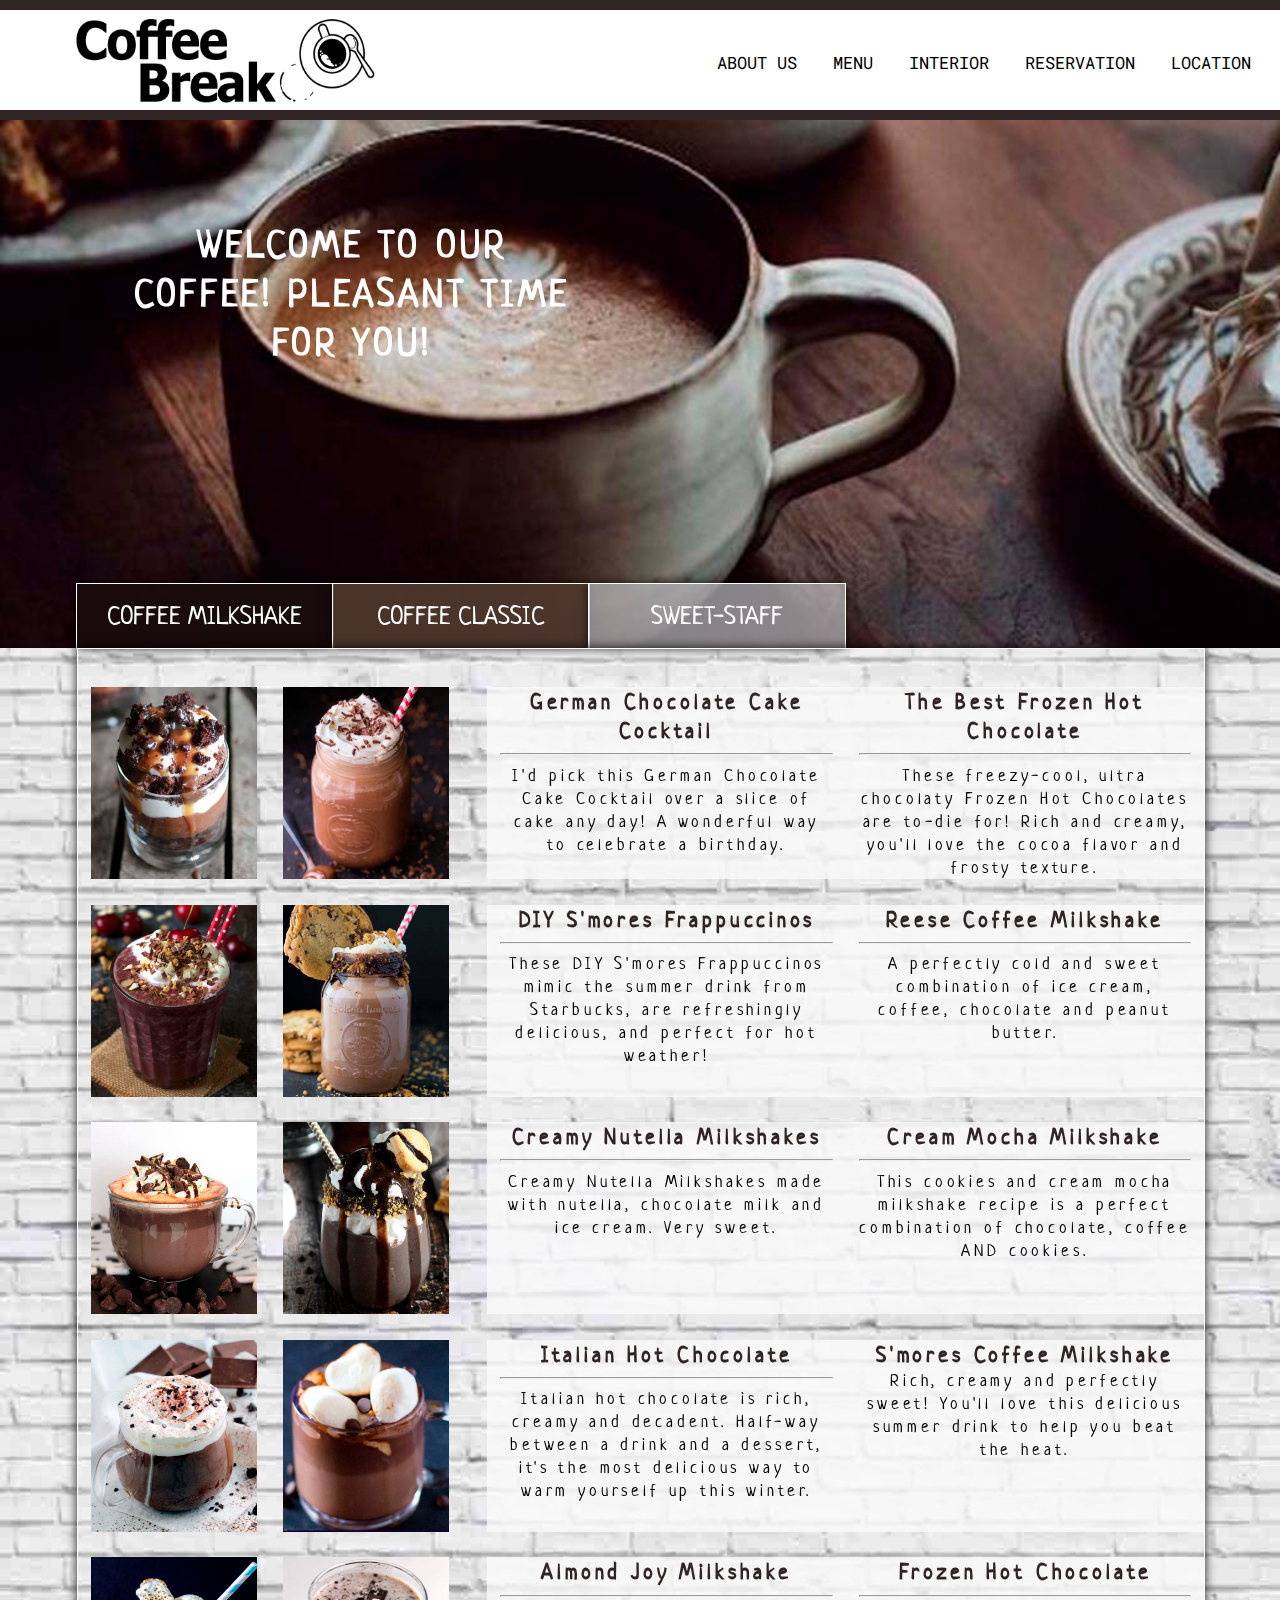
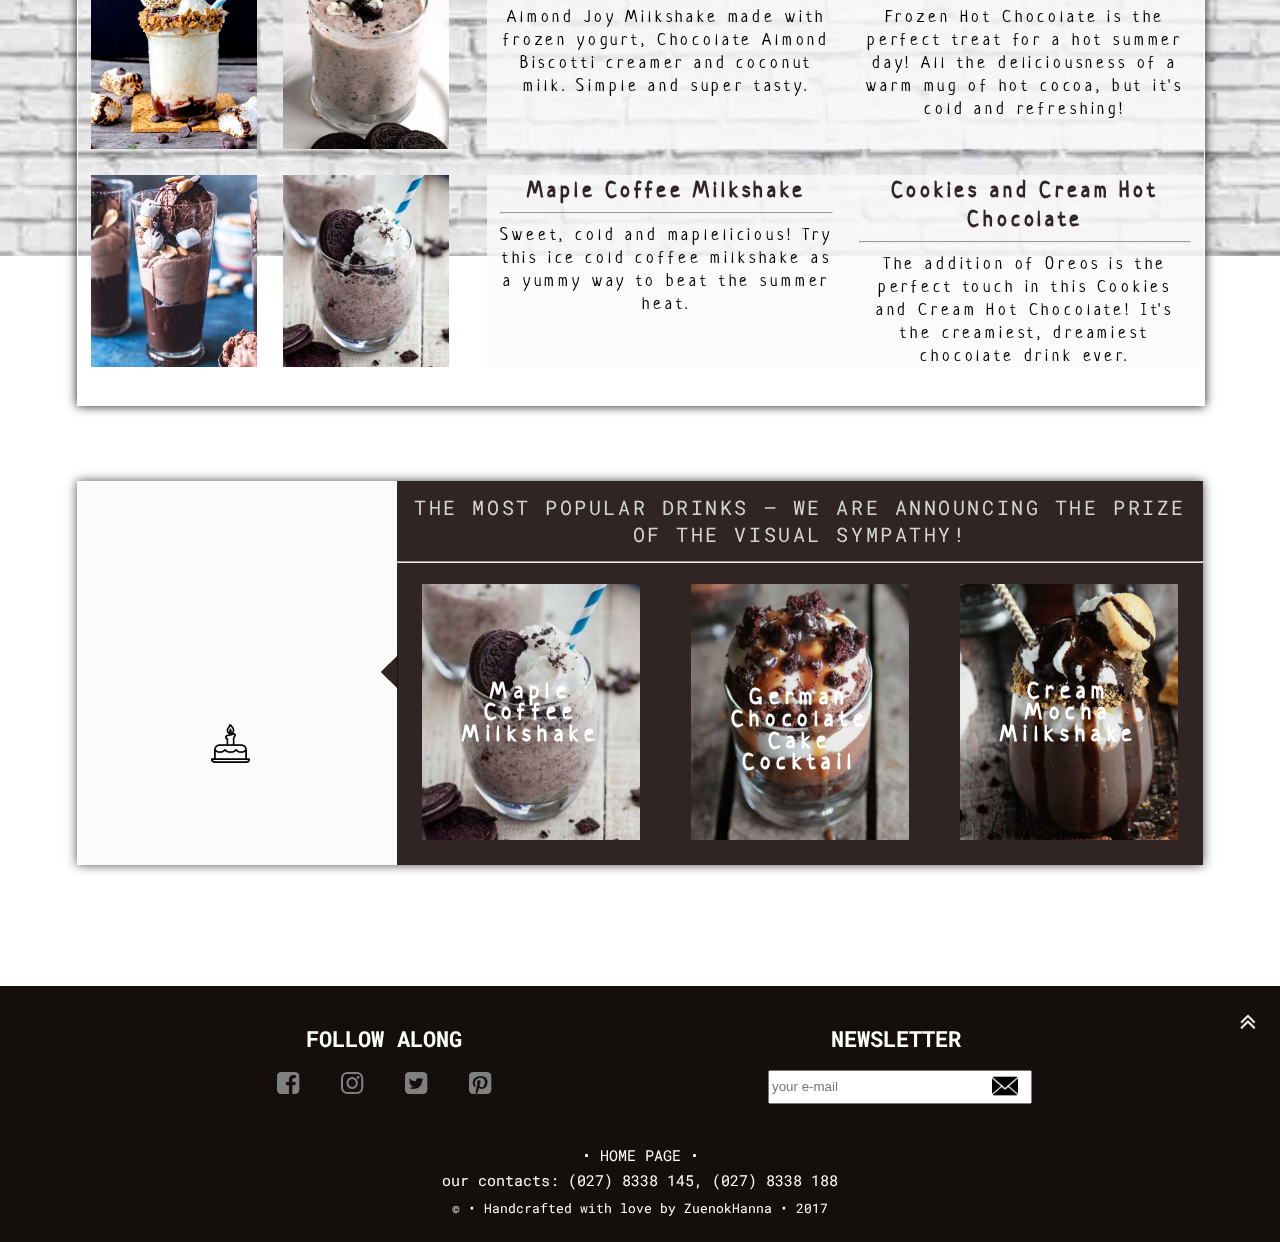
==== commit 6ae576c6: "font-family + social-icon" ====
--- a/index2.html
+++ b/index2.html
@@ -5,8 +5,9 @@
   <title>Coffe break</title>
   <meta charset=utf-8>
   <meta name="viewport" content="width=device-width, height=device-height, target-densitydpi=device-dpi, initial-scale=1">
+  <link rel="stylesheet" href="font/fontello.css" />
+  <link href="https://fonts.googleapis.com/css?family=Neucha|Roboto+Mono" rel="stylesheet">
   <link rel="stylesheet" href="CSS/index2.css">
-  <link href="https://fonts.googleapis.com/css?family=Neucha|Roboto+Mono" rel="stylesheet">
   <link rel="stylesheet" href="js/fm.revealator.jquery.css">
   <script src="js/jquery-1.11.3.min.js"></script>
   <script src="js/fm.revealator.jquery.js"></script>
@@ -16,14 +17,14 @@
 
 <body id="important">
   <header id="header">
-    <a href="index.html#important"><img src="image/logo1.png" alt="logo.image"></img></a>
+    <a href="index.html#important" title="home page"><img src="image/logo1.png" alt="logo.image"></img></a>
     <div class="button">
       <ul>
-        <li><a href="index3.html">ABOUT US</a></li>
-        <li><a href="index2.html">MENU</a></li>
-        <li><a href="index3.html#interior">INTERIOR</a></li>
-        <li><a href="index4.html">RESERVATION</a></li>
-        <li><a href="index5.html">LOCATION</a></li>
+        <li><a href="index3.html" title="view about us">ABOUT US</a></li>
+        <li><a href="index2.html" title="view menu">MENU</a></li>
+        <li><a href="index3.html#interior" title="view interior">INTERIOR</a></li>
+        <li><a href="index4.html" title="make a reservation">RESERVATION</a></li>
+        <li><a href="index5.html" title="view our location">LOCATION</a></li>
       </ul>
     </div>
     <div>
@@ -34,11 +35,11 @@
   <span class="third"></span>
 </label>
       <ul class="hidden-menu">
-        <li><a href="index3.html">ABOUT US</a></li>
-        <li><a href="index2.html">MENU</a></li>
-        <li><a href="index3.html#interior">INTERIOR</a></li>
-        <li><a href="index4.html">RESERVATION</a></li>
-        <li><a href="index5.html">LOCATION</a></li>
+        <li><a href="index3.html" title="view about us">ABOUT US</a></li>
+        <li><a href="index2.html" title="view menu">MENU</a></li>
+        <li><a href="index3.html#interior" title="view interior">INTERIOR</a></li>
+        <li><a href="index4.html" title="make a reservation">RESERVATION</a></li>
+        <li><a href="index5.html" title="view our location">LOCATION</a></li>
       </ul>
     </div>
   </header>
@@ -49,9 +50,9 @@
   <main>
     <div class="fon"></div>
     <ul>
-      <li><a href="#one">COFFEE MILKSHAKE</a></li>
-      <li><a href="#two">COFFEE CLASSIC</a></li>
-      <li><a href="#three">SWEET-STAFF</a></li>
+      <li><a href="#one" title="coffee milkshake">COFFEE MILKSHAKE</a></li>
+      <li><a href="#two" title="coffee classic">COFFEE CLASSIC</a></li>
+      <li><a href="#three" title="sweet staff">SWEET-STAFF</a></li>
     </ul>
     <div class="menu2" id="two">
       <div>
@@ -59,8 +60,8 @@
         <div>
           <span>Americano</span>
           <hr>
-          <p>The Americano celebrates the rich flavor of espresso. It's a simple drink, yet must still be made with care. Our baristas immediately pour two espresso shots, the second they are pulled, into your cup and then quickly pour hot water over the
-            top to produce a light layer of crema.</p>
+          <p>The Americano celebrates the rich flavor of espresso. It&#39;s a simple drink, yet must still be made with care. Our baristas immediately pour two espresso shots, the second they are pulled, into your cup and then quickly pour hot water over
+            the top to produce a light layer of crema.</p>
         </div>
       </div>
       <div>
@@ -69,7 +70,7 @@
           <span>Espresso</span>
           <hr>
           <div>
-            <p>Espresso (ess-PRESS-oh) is a full-flavored, concentrated form of coffee that is served in “shots.” It is made by forcing pressurized, hot water through very finely ground coffee beans. This process is called “pulling a shot.”</p>
+            <p>Espresso is a full&#45;flavored, concentrated form of coffee that is served in &ldquo;shots&rdquo;. It is made by forcing pressurized, hot water through very finely ground coffee beans. This process is called &ldquo;pulling a shot&rdquo;.</p>
           </div>
         </div>
       </div>
@@ -79,8 +80,8 @@
         <div>
           <span>Espresso Macchiato</span>
           <hr>
-          <p>This classic European-style beverage is made with a perfectly pulled shot of our signature espresso marked ever-so-lovingly by a dollop of steamed milk. Anything more than a hint of milk and we would risk obscuring the rich, caramel flavor that
-            gives the espresso its wonderful intensity.</p>
+          <p>This classic European&#45;style beverage is made with a perfectly pulled shot of our signature espresso marked ever&#45;so&#45;lovingly by a dollop of steamed milk. Anything more than a hint of milk and we would risk obscuring the rich, caramel
+            flavor that gives the espresso it&#39;s wonderful intensity.</p>
         </div>
       </div>
       <div>
@@ -88,7 +89,7 @@
         <div>
           <span>Flat White</span>
           <hr>
-          <p>A product of simplicity, crafted into artistry, our baristas know that balance is key to the perfect Flat White. An extra ristretto shot ensures that it’s bolder than a latte, yet steamed milk keeps it smoother than a cappuccino.</p>
+          <p>A product of simplicity, crafted into artistry, our baristas know that balance is key to the perfect Flat White. An extra ristretto shot ensures that it&#39;s bolder than a latte, yet steamed milk keeps it smoother than a cappuccino.</p>
         </div>
       </div>
       <div>
@@ -158,21 +159,21 @@
           <div>
             <span>German Chocolate Cake Cocktail</span>
             <hr>
-            <p>I'd pick this German Chocolate Cake Cocktail over a slice of cake any day! A wonderful way to celebrate a birthday.</p>
+            <p>I&#39;d pick this German Chocolate Cake Cocktail over a slice of cake any day! A wonderful way to celebrate a birthday.</p>
           </div>
         </li>
         <li><img src="image/coffe2.jpg" alt="coffe.image"></img>
           <div>
             <span>The Best Frozen Hot Chocolate</span>
             <hr>
-            <p>These freezy-cool, ultra chocolaty Frozen Hot Chocolates are to-die for! Rich and creamy, you'll love the cocoa flavor and frosty texture.</p>
+            <p>These freezy&#45;cool, ultra chocolaty Frozen Hot Chocolates are to&#45;die for! Rich and creamy, you&#39;ll love the cocoa flavor and frosty texture.</p>
           </div>
         </li>
         <li><img src="image/coffe3.jpg" alt="coffe.image"></img>
           <div>
-            <span>DIY S'mores Frappuccinos</span>
-            <hr>
-            <p>These DIY S'mores Frappuccinos mimic the summer drink from Starbucks, are refreshingly delicious, and perfect for hot weather!</p>
+            <span>DIY S&#39;mores Frappuccinos</span>
+            <hr>
+            <p>These DIY S&#39;mores Frappuccinos mimic the summer drink from Starbucks, are refreshingly delicious, and perfect for hot weather!</p>
           </div>
         </li>
         <li><img src="image/coffe4.jpg" alt="coffe.image"></img>
@@ -200,14 +201,14 @@
           <div>
             <span>Italian Hot Chocolate</span>
             <hr>
-            <p>Italian hot chocolate is rich, creamy and decadent. Half-way between a drink and a dessert, it's the most delicious way to warm yourself up this winter.</p>
+            <p>Italian hot chocolate is rich, creamy and decadent. Halfvway between a drink and a dessert, it&#39;s the most delicious way to warm yourself up this winter.</p>
           </div>
         </li>
         <li><img src="image/coffe8.jpg" alt="coffe.image"></img>
           <div>
             <span>S'mores Coffee Milkshake </span>
             <hr>
-            <p>Rich, creamy and perfectly sweet! You’ll love this delicious summer drink to help you beat the heat.</p>
+            <p>Rich, creamy and perfectly sweet! You&#39;ll love this delicious summer drink to help you beat the heat.</p>
           </div>
         </li>
         <li><img src="image/coffe9.jpg" alt="coffe.image"></img>
@@ -235,7 +236,7 @@
           <div>
             <span>Cookies and Cream Hot Chocolate</span>
             <hr>
-            <p>The addition of Oreos is the perfect touch in this Cookies and Cream Hot Chocolate! It's the creamiest, dreamiest chocolate drink ever.</p>
+            <p>The addition of Oreos is the perfect touch in this Cookies and Cream Hot Chocolate! It&#39;s the creamiest, dreamiest chocolate drink ever.</p>
           </div>
         </li>
       </ul>
@@ -249,14 +250,14 @@
           <div>
             <span>The Best Frozen Hot Chocolate</span>
             <hr>
-            <p>These freezy-cool, ultra chocolaty Frozen Hot Chocolates are to-die for! Rich and creamy, you'll love the cocoa flavor and frosty texture.</p>
-          </div>
-        </div>
-        <div>
-          <div>
-            <span>DIY S'mores Frappuccinos</span>
-            <hr>
-            <p>These DIY S'mores Frappuccinos mimic the summer drink from Starbucks, are refreshingly delicious, and perfect for hot weather!</p>
+            <p>These freezy&#45;cool, ultra chocolaty Frozen Hot Chocolates are to-die for! Rich and creamy, you&#39;ll love the cocoa flavor and frosty texture.</p>
+          </div>
+        </div>
+        <div>
+          <div>
+            <span>DIY S&#39;mores Frappuccinos</span>
+            <hr>
+            <p>These DIY S&#39;mores Frappuccinos mimic the summer drink from Starbucks, are refreshingly delicious, and perfect for hot weather!</p>
           </div>
           <div>
             <span>Reese Coffee Milkshake</span>
@@ -280,11 +281,11 @@
           <div>
             <span>Italian Hot Chocolate</span>
             <hr>
-            <p>Italian hot chocolate is rich, creamy and decadent. Half-way between a drink and a dessert, it's the most delicious way to warm yourself up this winter.</p>
-          </div>
-          <div>
-            <span>S'mores Coffee Milkshake </span>
-            <p>Rich, creamy and perfectly sweet! You’ll love this delicious summer drink to help you beat the heat.</p>
+            <p>Italian hot chocolate is rich, creamy and decadent. Half&#45;way between a drink and a dessert, it&#39;s the most delicious way to warm yourself up this winter.</p>
+          </div>
+          <div>
+            <span>S&#39;mores Coffee Milkshake </span>
+            <p>Rich, creamy and perfectly sweet! You&#39;ll love this delicious summer drink to help you beat the heat.</p>
           </div>
         </div>
         <div>
@@ -296,7 +297,7 @@
           <div>
             <span>Frozen Hot Chocolate</span>
             <hr>
-            <p>Frozen Hot Chocolate is the perfect treat for a hot summer day! All the deliciousness of a warm mug of hot cocoa, but it's cold and refreshing!</p>
+            <p>Frozen Hot Chocolate is the perfect treat for a hot summer day! All the deliciousness of a warm mug of hot cocoa, but it&#39;s cold and refreshing!</p>
           </div>
         </div>
         <div>
@@ -308,7 +309,7 @@
           <div>
             <span>Cookies and Cream Hot Chocolate</span>
             <hr>
-            <p>The addition of Oreos is the perfect touch in this Cookies and Cream Hot Chocolate! It's the creamiest, dreamiest chocolate drink ever.</p>
+            <p>The addition of Oreos is the perfect touch in this Cookies and Cream Hot Chocolate! It&#39;s the creamiest, dreamiest chocolate drink ever.</p>
           </div>
         </div>
       </div>
@@ -316,7 +317,7 @@
     <div class="menu4">
       <div>
         <p>
-          THE MOST POPULAR DRINKS - WE ARE ANNOUNCING THE PRIZE OF THE VISUAL SYMPATHY!</p>
+          THE MOST POPULAR DRINKS &mdash; WE ARE ANNOUNCING THE PRIZE OF THE VISUAL SYMPATHY!</p>
         <hr>
         <figure class="one">
           <img src="image/coffe12.jpg" alt="coffee" />
@@ -347,19 +348,15 @@
     </div>
   </main>
   <footer>
-    <a href=#header><img src="image/str1.png" alt="navigator-image"></img></a>
+    <a href=#header title="up"><img src="image/str1.png" alt="navigator-image"></img></a>
     <div>
       <div>
         <span>FOLLOW ALONG</span>
         <ul>
-          <li><img src="image/icon2.png" alt="social icon"></img>
-          </li>
-          <li><img src="image/icon3.png" alt="social icon"></img>
-          </li>
-          <li><img src="image/icon4.png" alt="social icon"></img>
-          </li>
-          <li><img src="image/icon5.png" alt="social icon"></img>
-          </li>
+          <li><a href="#" title="facebook"><i class="icon-facebook-squared"></i></a></li>
+          <li><a href="#" title="instagram"><i class="icon-instagram"></i></a></li>
+          <li><a href="#" title="twitter"><i class="icon-twitter-squared"></i></a></li>
+          <li><a href="#" title="pinterest"><i class="icon-pinterest-squared"></i></a></li>
         </ul>
       </div>
       <div>
@@ -371,7 +368,7 @@
         <img src="image/icon1.png"></img>
       </div>
     </div>
-    <p><a href="index.html#important">&bull; HOME PAGE &bull;</a></p>
+    <p><a href="index.html#important" title="home page">&bull; HOME PAGE &bull;</a></p>
     <p>our contacts: (027) 8338 145, (027) 8338 188</p>
     <p> &copy; &bull; Handcrafted with love by ZuenokHanna &bull; 2017</p>
   </footer>
--- a/font/fontello.css
+++ b/font/fontello.css
@@ -0,0 +1,61 @@
+@font-face {
+  font-family: 'fontello';
+  src: url('../font/fontello.eot?89993358');
+  src: url('../font/fontello.eot?89993358#iefix') format('embedded-opentype'),
+       url('../font/fontello.woff2?89993358') format('woff2'),
+       url('../font/fontello.woff?89993358') format('woff'),
+       url('../font/fontello.ttf?89993358') format('truetype'),
+       url('../font/fontello.svg?89993358#fontello') format('svg');
+  font-weight: normal;
+  font-style: normal;
+}
+/* Chrome hack: SVG is rendered more smooth in Windozze. 100% magic, uncomment if you need it. */
+/* Note, that will break hinting! In other OS-es font will be not as sharp as it could be */
+/*
+@media screen and (-webkit-min-device-pixel-ratio:0) {
+  @font-face {
+    font-family: 'fontello';
+    src: url('../font/fontello.svg?89993358#fontello') format('svg');
+  }
+}
+*/
+ 
+ [class^="icon-"]:before, [class*=" icon-"]:before {
+  font-family: "fontello";
+  font-style: normal;
+  font-weight: normal;
+  speak: none;
+ 
+  display: inline-block;
+  text-decoration: inherit;
+  width: 1em;
+  margin-right: .2em;
+  text-align: center;
+  /* opacity: .8; */
+ 
+  /* For safety - reset parent styles, that can break glyph codes*/
+  font-variant: normal;
+  text-transform: none;
+ 
+  /* fix buttons height, for twitter bootstrap */
+  line-height: 1em;
+ 
+  /* Animation center compensation - margins should be symmetric */
+  /* remove if not needed */
+  margin-left: .2em;
+ 
+  /* you can be more comfortable with increased icons size */
+  /* font-size: 120%; */
+ 
+  /* Font smoothing. That was taken from TWBS */
+  -webkit-font-smoothing: antialiased;
+  -moz-osx-font-smoothing: grayscale;
+ 
+  /* Uncomment for 3D effect */
+  /* text-shadow: 1px 1px 1px rgba(127, 127, 127, 0.3); */
+}
+ 
+.icon-pinterest-squared:before { content: '\f0d3'; } /* '' */
+.icon-instagram:before { content: '\f16d'; } /* '' */
+.icon-twitter-squared:before { content: '\f304'; } /* '' */
+.icon-facebook-squared:before { content: '\f308'; } /* '' */--- a/CSS/index2.css
+++ b/CSS/index2.css
@@ -1,3 +1,14 @@
+@font-face {
+    font-family: 'fontello';
+    src: url('../font/fontello.eot');
+    src: url('../font/fontello.eot') format('embedded-opentype'),
+    url('../font/fontello.woff') format('woff'),
+    url('../font/fontello.ttf') format('truetype'),
+    url('../font/fontello.svg') format('svg');
+    font-weight: normal;
+    font-style: normal;
+}
+
 body {
     padding: 0;
     margin: 0;
@@ -12,7 +23,7 @@
     top: 0;
     width: 100%;
     height: 100px;
-    background-color: rgba(250, 250, 250, .8);
+    background-color: white;
     border-top: 10px solid rgba(26, 12, 12, .9);
     border-bottom: 10px solid rgba(26, 12, 12, .9);
 }
@@ -1001,7 +1012,7 @@
 }
 
 footer ul {
-    list-style-type: none;
+    list-style-type:none;
     padding: 0;
     width: 20vw;
     height: 5vw;
@@ -1012,13 +1023,16 @@
     height: 3vw;
     float: left;
     margin: 0 1vw;
-}
-
-footer li img {
-    position: inherit;
-    float: left;
-    width: 3vw;
-    height: 3vw;
+    font-size: 2vw;
+
+}
+
+i:hover {
+    color: lightgrey;
+}
+
+i {
+    color: grey;
 }
 
 @media screen and (max-width: 1480px) {
